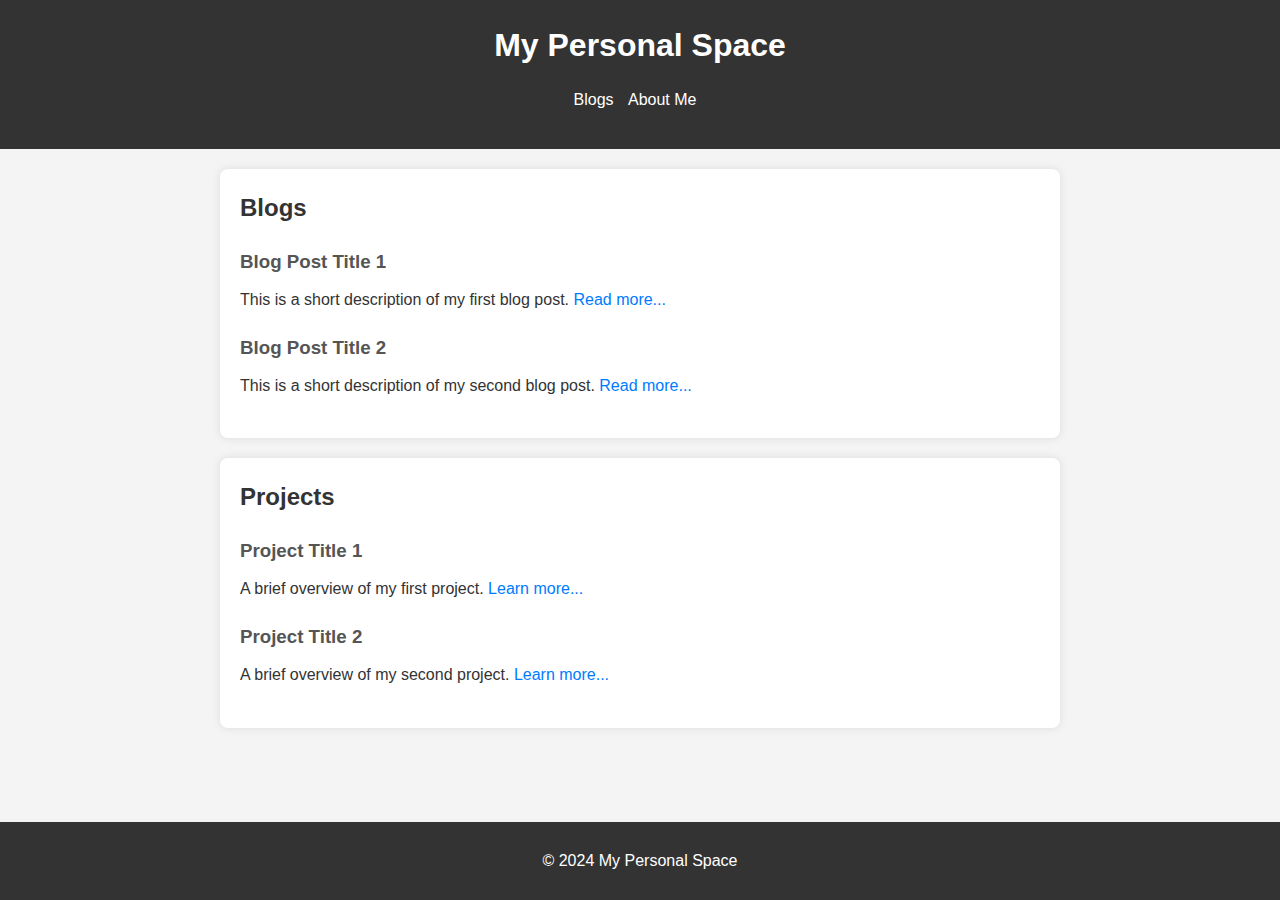
==== index.html @ 8a8085b9 "cor" ====
<!DOCTYPE html>
<html lang="en">
<head>
    <meta charset="UTF-8">
    <meta name="viewport" content="width=device-width, initial-scale=1.0">
    <title>My Minimalistic Website</title>
    <link rel="stylesheet" href="assets/styles.css">
</head>

<body>
    <div id="header-placeholder"></div> <!-- Placeholder for the header -->
    
      <section id="blogs">
        <h2>Blogs</h2>
        <div class="post">
            <h3>Blog Post Title 1</h3>
            <p>This is a short description of my first blog post. <a href="#">Read more...</a></p>
        </div>
        <div class="post">
            <h3>Blog Post Title 2</h3>
            <p>This is a short description of my second blog post. <a href="#">Read more...</a></p>
        </div>
    </section>

    <section id="projects">
        <h2>Projects</h2>
        <div class="project">
            <h3>Project Title 1</h3>
            <p>A brief overview of my first project. <a href="#">Learn more...</a></p>
        </div>
        <div class="project">
            <h3>Project Title 2</h3>
            <p>A brief overview of my second project. <a href="#">Learn more...</a></p>
        </div>
    </section>

    <footer>
        <p>&copy; 2024 My Personal Space</p>
    </footer>

    <script src="/assets/scripts.js"></script>
</body>
</html>
---- assets/styles.css ----
body {
    font-family: Arial, sans-serif;
    margin: 0;
    padding: 0;
    background-color: #f4f4f4;
    color: #333;
    line-height: 1.6;
}

header {
    background-color: #333;
    color: #fff;
    padding: 20px 0;
    text-align: center;
}

header h1 {
    margin: 0;
}

nav ul {
    list-style: none;
    padding: 0;
}

nav ul li {
    display: inline;
    margin-right: 10px;
}

nav ul li a {
    color: #fff;
    text-decoration: none;
}

section {
    padding: 20px;
    margin: 20px auto;
    max-width: 800px;
    background-color: #fff;
    border-radius: 8px;
    box-shadow: 0 0 10px rgba(0, 0, 0, 0.1);
}

section h2 {
    margin-top: 0;
    color: #333;
}

.post, .project {
    margin-bottom: 20px;
}

.post h3, .project h3 {
    margin-bottom: 10px;
    color: #555;
}

.post p, .project p {
    margin: 0;
}

.post a, .project a {
    color: #007BFF;
    text-decoration: none;
}

.post a:hover, .project a:hover {
    text-decoration: underline;
}

footer {
    text-align: center;
    padding: 10px 0;
    background-color: #333;
    color: #fff;
    position: fixed;
    width: 100%;
    bottom: 0;
}

@media (max-width: 600px) {
    header h1 {
        font-size: 24px;
    }

    section {
        padding: 10px;
        margin: 10px;
    }

    nav ul li {
        display: block;
        margin: 5px 0;
    }
}
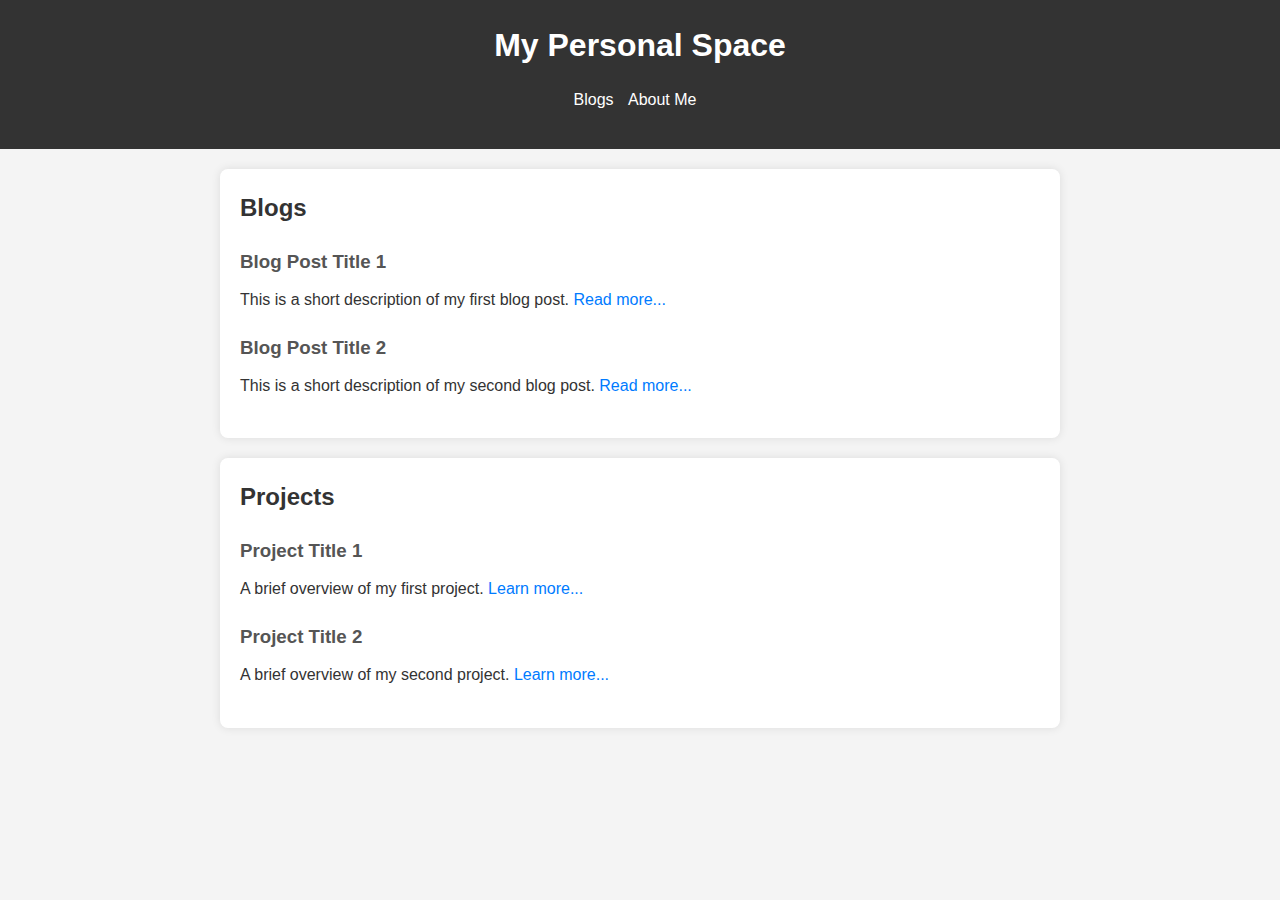
==== commit d013e525: "t" ====
--- a/index.html
+++ b/index.html
@@ -8,8 +8,8 @@
 </head>
 
 <body>
-    <div id="header-placeholder"></div> <!-- Placeholder for the header -->
-    
+    <div id="header-placeholder"></div>
+
       <section id="blogs">
         <h2>Blogs</h2>
         <div class="post">
@@ -34,10 +34,8 @@
         </div>
     </section>
 
-    <footer>
-        <p>&copy; 2024 My Personal Space</p>
-    </footer>
+    <div id="footer-placeholder"></div>
 
-    <script src="/assets/scripts.js"></script>
+    <script src="assets/scripts.js"></script>
 </body>
 </html>
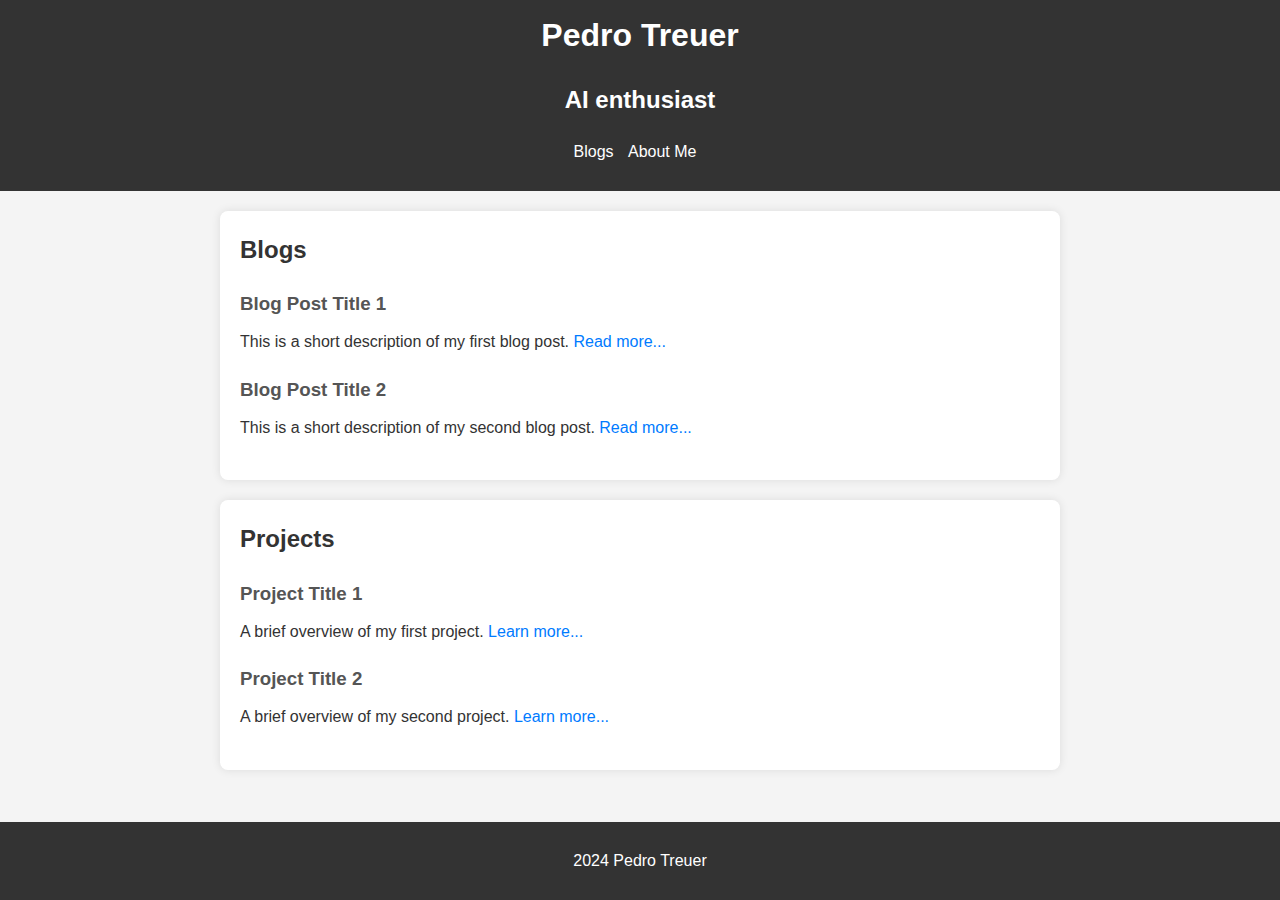
==== commit 2a8a2bb6: "t" ====
--- a/index.html
+++ b/index.html
@@ -37,5 +37,12 @@
     <div id="footer-placeholder"></div>
 
     <script src="assets/scripts.js"></script>
+    <script>
+        // Ensure that the loadHeader and loadFooter functions are called
+        document.addEventListener("DOMContentLoaded", function() {
+            loadHeader('header.html');
+            loadFooter('footer.html');
+        });
+    </script>
 </body>
 </html>
--- a/assets/styles.css
+++ b/assets/styles.css
@@ -10,13 +10,14 @@
 header {
     background-color: #333;
     color: #fff;
-    padding: 20px 0;
+    padding: 10px 0;
     text-align: center;
 }
 
 header h1 {
     margin: 0;
 }
+
 
 nav ul {
     list-style: none;
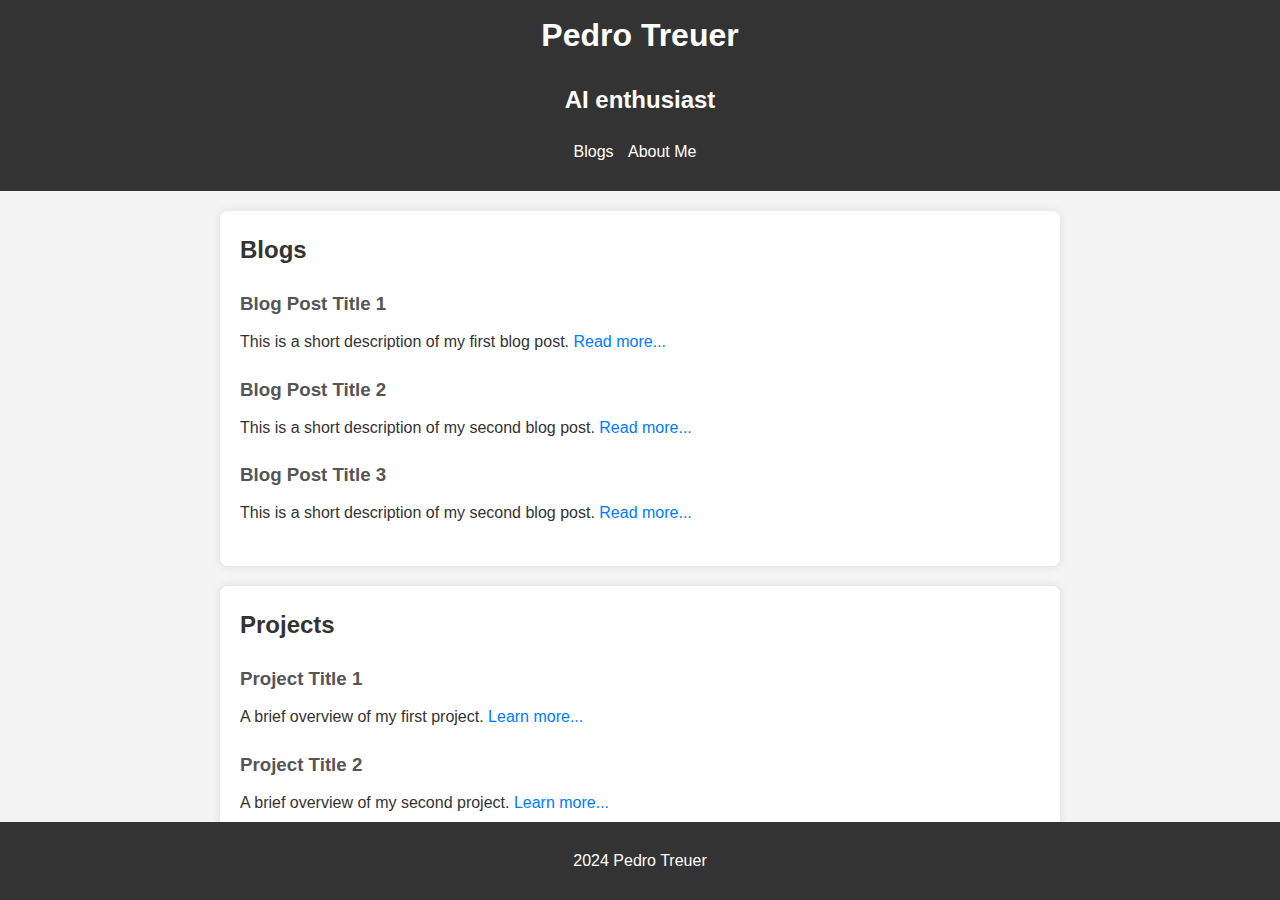
==== commit 5efe17e6: "t" ====
--- a/index.html
+++ b/index.html
@@ -9,31 +9,35 @@
 
 <body>
     <div id="header-placeholder"></div>
+    <div id="content" class="scroll-content">
+        <section id="blogs">
+            <h2>Blogs</h2>
+            <div class="post">
+                <h3>Blog Post Title 1</h3>
+                <p>This is a short description of my first blog post. <a href="#">Read more...</a></p>
+            </div>
+            <div class="post">
+                <h3>Blog Post Title 2</h3>
+                <p>This is a short description of my second blog post. <a href="#">Read more...</a></p>
+            </div>
+            <div class="post">
+                <h3>Blog Post Title 3</h3>
+                <p>This is a short description of my second blog post. <a href="#">Read more...</a></p>
+            </div>
+        </section>
 
-      <section id="blogs">
-        <h2>Blogs</h2>
-        <div class="post">
-            <h3>Blog Post Title 1</h3>
-            <p>This is a short description of my first blog post. <a href="#">Read more...</a></p>
-        </div>
-        <div class="post">
-            <h3>Blog Post Title 2</h3>
-            <p>This is a short description of my second blog post. <a href="#">Read more...</a></p>
-        </div>
-    </section>
-
-    <section id="projects">
-        <h2>Projects</h2>
-        <div class="project">
-            <h3>Project Title 1</h3>
-            <p>A brief overview of my first project. <a href="#">Learn more...</a></p>
-        </div>
-        <div class="project">
-            <h3>Project Title 2</h3>
-            <p>A brief overview of my second project. <a href="#">Learn more...</a></p>
-        </div>
-    </section>
-
+        <section id="projects">
+            <h2>Projects</h2>
+            <div class="project">
+                <h3>Project Title 1</h3>
+                <p>A brief overview of my first project. <a href="#">Learn more...</a></p>
+            </div>
+            <div class="project">
+                <h3>Project Title 2</h3>
+                <p>A brief overview of my second project. <a href="#">Learn more...</a></p>
+            </div>
+        </section>
+    </div>
     <div id="footer-placeholder"></div>
 
     <script src="assets/scripts.js"></script>
--- a/assets/styles.css
+++ b/assets/styles.css
@@ -95,3 +95,7 @@
         margin: 5px 0;
     }
 }
+
+.scroll-content {
+    overflow-y: auto;
+}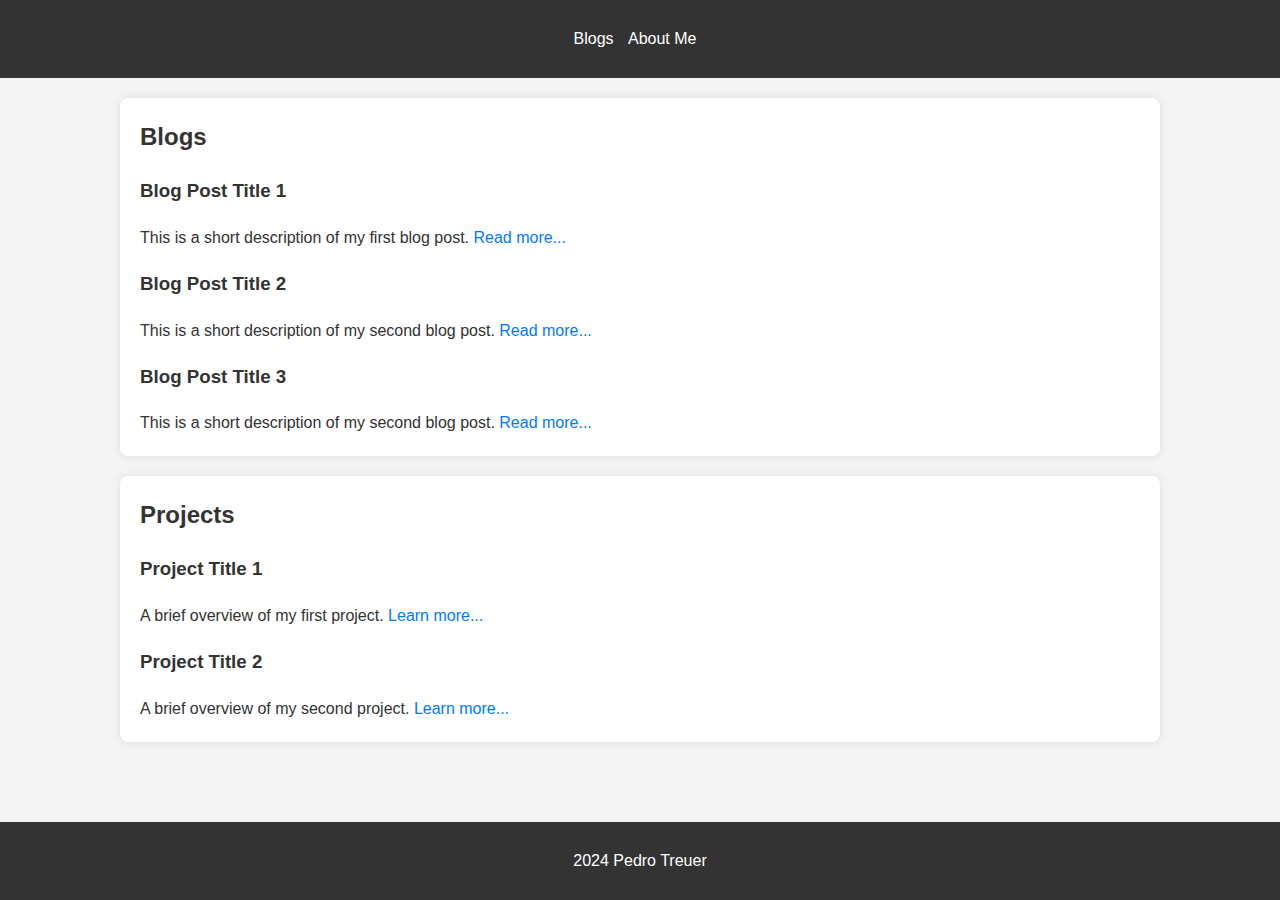
==== commit 19220142: "t" ====
--- a/index.html
+++ b/index.html
@@ -37,9 +37,10 @@
                 <p>A brief overview of my second project. <a href="#">Learn more...</a></p>
             </div>
         </section>
+    
+    <div id="footer-placeholder"></div>
     </div>
-    <div id="footer-placeholder"></div>
-
+    
     <script src="assets/scripts.js"></script>
     <script>
         // Ensure that the loadHeader and loadFooter functions are called
--- a/assets/styles.css
+++ b/assets/styles.css
@@ -15,6 +15,10 @@
 }
 
 header h1 {
+    margin: 0;
+}
+
+header h2    {
     margin: 0;
 }
 
@@ -37,7 +41,7 @@
 section {
     padding: 20px;
     margin: 20px auto;
-    max-width: 800px;
+    max-width: 1000px;
     background-color: #fff;
     border-radius: 8px;
     box-shadow: 0 0 10px rgba(0, 0, 0, 0.1);
@@ -46,15 +50,6 @@
 section h2 {
     margin-top: 0;
     color: #333;
-}
-
-.post, .project {
-    margin-bottom: 20px;
-}
-
-.post h3, .project h3 {
-    margin-bottom: 10px;
-    color: #555;
 }
 
 .post p, .project p {
